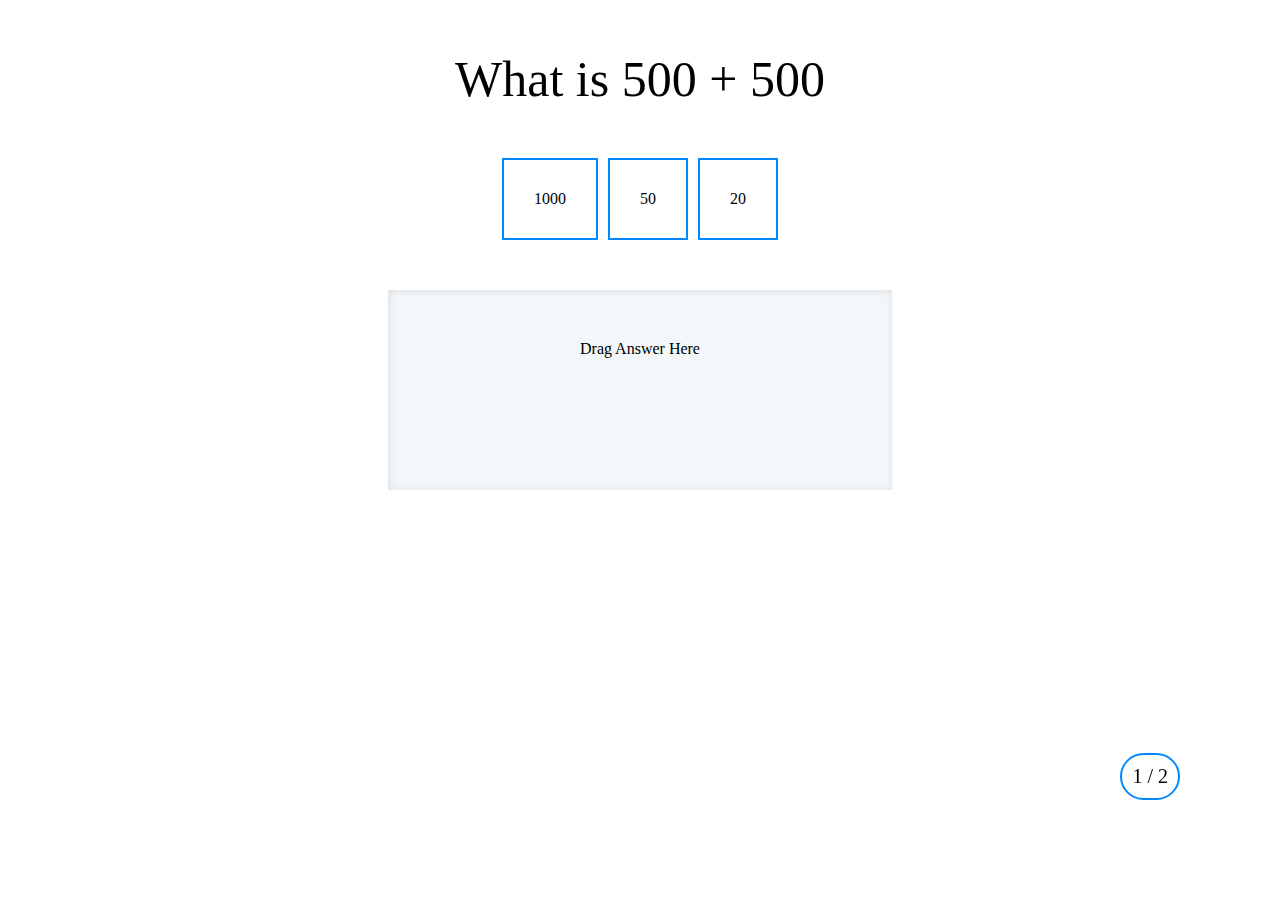
==== index.html @ 5a1005da "changed file names" ====
<!DOCTYPE html>
<html lang="en">
  <head>
    <meta charset="UTF-8" />
    <meta name="viewport" content="width=device-width, initial-scale=1.0" />
    <meta http-equiv="X-UA-Compatible" content="ie=edge" />
    <title>Drag Answer Quiz</title>

    <link rel="stylesheet" href="./css/style.css" />
  </head>

  <body>
    <main>
      <section class="question-section"></section>
      <section class="answers">
        <div
          class="answer-container"
          ondrop="drop_handler(event);"
          ondragover="dragover_handler(event);"
        ></div>
      </section>

      <section
        id="drag-answer-section"
        ondrop="drop_handler(event);"
        ondragstart="dragstart_handler(event);"
        ondragover="dragover_handler(event);"
      >
        <span id="dragText"> Drag Answer Here</span>
      </section>
      <div id="answer-response"></div>
      <section class="submit-section">
        <div id="submit" class="inactive-btn">Submit Answer</div>
      </section>
      <div id="question-keeper"></div>
    </main>

    <script type="text/javascript" src="./js/script.js"></script>
  </body>
</html>
---- css/style.css ----
ul,
li {
  list-style-type: none;
  padding: 0;
}

main {
  width: 80%;
  margin: auto;
  position: relative;
  padding-bottom: 30px;
}
.answers {
  /* margin: auto; */
  overflow: auto;
}

.answer-container {
  width: 95%;
  margin: auto;
  text-align: center;
}

.answer-box {
  box-sizing: border-box;
  padding: 30px;
  max-width: 32%;
  min-width: fit-content;
  display: inline-block;
  text-align: center;
  border: 2px solid #0389ff;
  background-color: white !important;
  margin: 0 5px;
  cursor: pointer;
}

.answer-box:active {
  box-shadow: 1px 1px 8px rgba(0, 0, 0, 0.5) inset;
}

.question-section p {
  text-align: center;
  font-size: 50px;
}

#drag-answer-section {
  background-color: #f4f7f9 !important;
  width: 40%;
  padding: 50px;
  margin: 50px auto;
  height: 100px;
  text-align: center;
  box-shadow: 1px 1px 8px rgba(0, 0, 0, 0.1) inset;
}

.hidden {
  display: none;
}
.submit-section {
  text-align: center;
}
.inactive-btn {
  display: none;
}
.active-btn {
  display: block;
}
.correct-answer {
  background-color: #b9dca4;
}
.incorrect-answer {
  background-color: rgba(232, 90, 113, 0.7);
}
#answer-response {
  width: 200px;
  margin: auto;
  text-align: center;
  padding: 10px;
}

#submit {
  width: 200px;
  margin: auto;
  background-color: #0389ff !important;
  color: white;
  font-size: 20px;
  padding: 10px;
  font-weight: 700;
  box-shadow: 1px 1px 5px rgba(0, 0, 0, 0.8);
  cursor: pointer;
}
#question-keeper {
  position: fixed;
  right: 100px;
  bottom: 100px;
  font-size: 20px;
  border: 2px solid #0389ff;
  padding: 10px;
  border-radius: 50px;
}

.results-box {
  width: 50%;
  margin: 100px auto 0;
  text-align: center;
  border: 4px solid #0389ff;
  padding: 50px 0px;
}
.results-box p {
  font-size: 30px;
}

#submit:hover {
  box-shadow: 2px 2px 5px rgba(0, 0, 0, 0.8);
  background-color: #348498 !important;
}
#try-again-btn {
  display: block;
  margin: 20px auto;
}

#submit:active {
  box-shadow: none;
  color: #f4f0e6;
}

@media (max-width: 768px) {
  .answer-box {
    max-width: 27%;
    padding: 18px;
  }
  .results-box {
    width: 100%;
  }
  #question-keeper {
    right: 50px;
  }
}
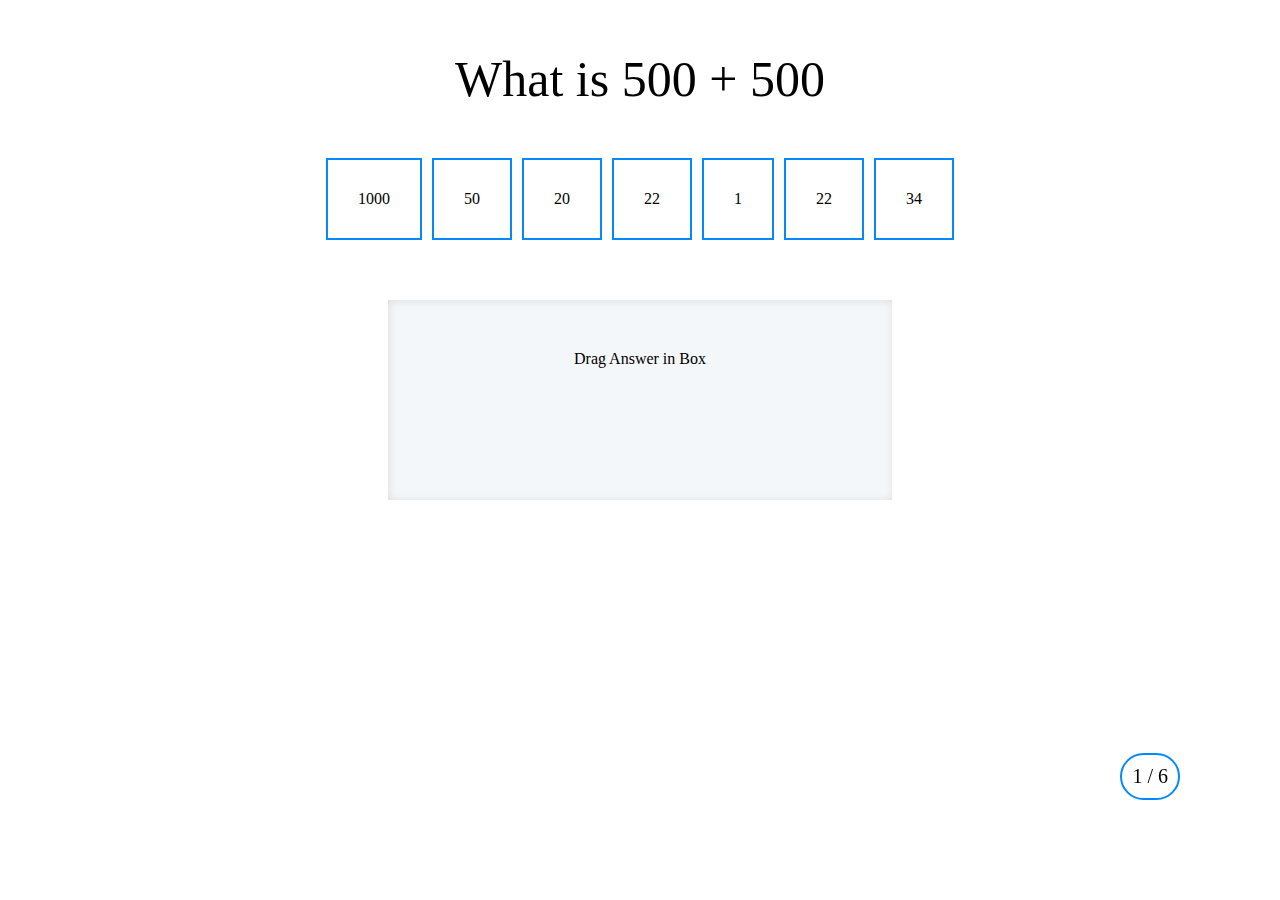
==== commit 5909cc47: "added ability to see specific correct and incorrect answers the user submitted" ====
--- a/index.html
+++ b/index.html
@@ -5,7 +5,10 @@
     <meta name="viewport" content="width=device-width, initial-scale=1.0" />
     <meta http-equiv="X-UA-Compatible" content="ie=edge" />
     <title>Drag Answer Quiz</title>
-
+    <link
+      rel="stylesheet"
+      href="https://cdnjs.cloudflare.com/ajax/libs/font-awesome/4.7.0/css/font-awesome.min.css"
+    />
     <link rel="stylesheet" href="./css/style.css" />
   </head>
 
@@ -26,7 +29,7 @@
         ondragstart="dragstart_handler(event);"
         ondragover="dragover_handler(event);"
       >
-        <span id="dragText"> Drag Answer Here</span>
+        <span id="dragText"> Drag Answer in Box</span>
       </section>
       <div id="answer-response"></div>
       <section class="submit-section">
--- a/css/style.css
+++ b/css/style.css
@@ -11,7 +11,6 @@
   padding-bottom: 30px;
 }
 .answers {
-  /* margin: auto; */
   overflow: auto;
 }
 
@@ -24,13 +23,12 @@
 .answer-box {
   box-sizing: border-box;
   padding: 30px;
-  max-width: 32%;
   min-width: fit-content;
   display: inline-block;
   text-align: center;
   border: 2px solid #0389ff;
   background-color: white !important;
-  margin: 0 5px;
+  margin: 0 5px 10px 5px;
   cursor: pointer;
 }
 
@@ -109,12 +107,45 @@
 .results-box p {
   font-size: 30px;
 }
+.results-list {
+  display: inline-flex;
+  border-bottom: 2px solid rgba(0, 0, 0, 0.1);
+  padding-top: 20px;
+  width: 100%;
+}
+
+#ul-results {
+  width: 30%;
+  padding: 20px;
+  margin: auto;
+  display: block;
+  transition: 2s;
+  height: 0px;
+  overflow: hidden;
+}
+.m-top-zero {
+  margin-top: 0;
+}
+#qa {
+  padding: 0 20px 20px 20px;
+}
+
+.fa-check-circle {
+  color: green;
+  font-size: 20px;
+}
+
+.fa-times-circle {
+  color: red;
+  font-size: 20px;
+}
 
 #submit:hover {
   box-shadow: 2px 2px 5px rgba(0, 0, 0, 0.8);
   background-color: #348498 !important;
 }
-#try-again-btn {
+#try-again-btn,
+#quiz-detail-btn {
   display: block;
   margin: 20px auto;
 }
@@ -126,13 +157,16 @@
 
 @media (max-width: 768px) {
   .answer-box {
-    max-width: 27%;
     padding: 18px;
   }
   .results-box {
     width: 100%;
   }
   #question-keeper {
-    right: 50px;
+    right: 10px;
+    bottom: 0;
+  }
+  .question-section p {
+    font-size: 35px;
   }
 }
